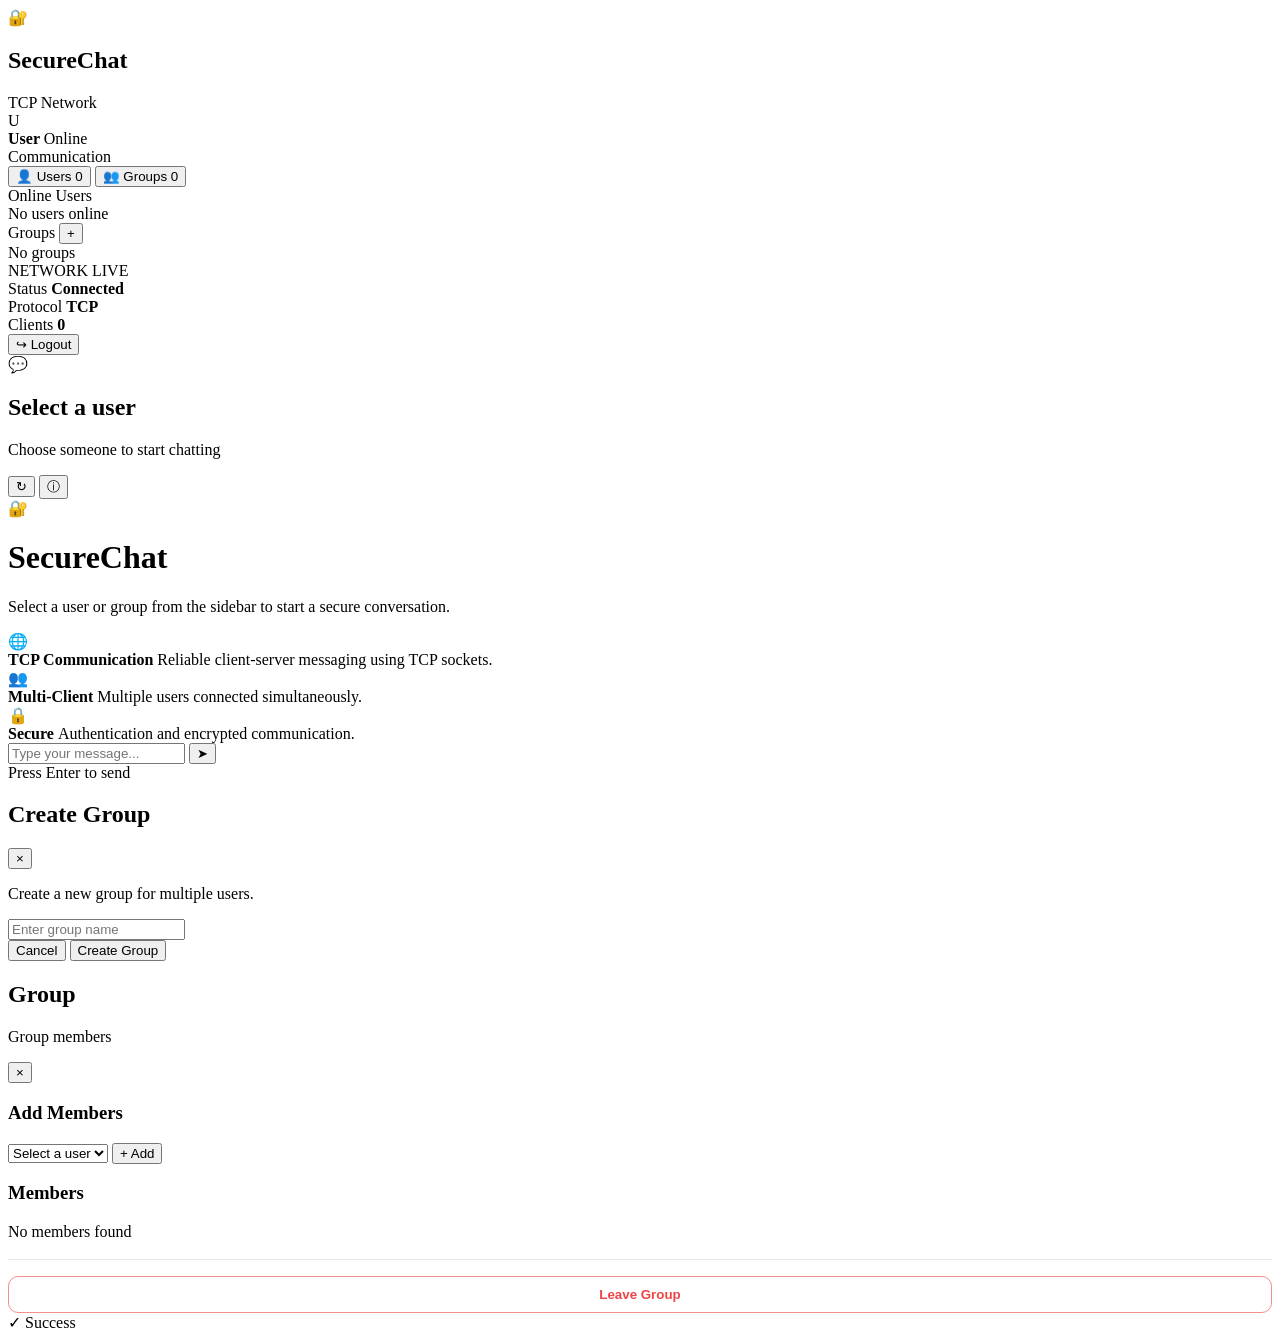
==== web/chat.html @ 2694d411 "Updated project" ====
<!DOCTYPE html>
<html lang="en">

<head>
    <meta charset="UTF-8">

    <meta
        name="viewport"
        content="width=device-width, initial-scale=1.0">

    <title>SecureChat</title>

    <link
        rel="stylesheet"
        href="/static/style.css">

    <!-- Small additions for the remove-member and leave-group buttons -->
    <style>
        .member-remove {
            margin-left: auto;
            padding: 6px 12px;
            border: 1px solid rgba(239, 68, 68, 0.6);
            border-radius: 8px;
            background: transparent;
            color: #ef4444;
            font-size: 12px;
            font-weight: 600;
            cursor: pointer;
        }

        .member-remove:hover {
            background: rgba(239, 68, 68, 0.12);
        }

        .leave-section {
            margin-top: 18px;
            padding-top: 16px;
            border-top: 1px solid rgba(148, 163, 184, 0.25);
        }

        .leave-btn {
            width: 100%;
            padding: 10px 14px;
            border: 1px solid rgba(239, 68, 68, 0.6);
            border-radius: 10px;
            background: transparent;
            color: #ef4444;
            font-weight: 600;
            cursor: pointer;
        }

        .leave-btn:hover {
            background: rgba(239, 68, 68, 0.12);
        }
    </style>

    <!-- Socket.IO -->
    <script src="https://cdn.socket.io/4.7.5/socket.io.min.js"></script>
</head>

<body class="chat-page">

<div class="app">

    <!-- =====================================================
         SIDEBAR
         ===================================================== -->

    <aside class="sidebar">

        <!-- BRAND -->

        <div class="sidebar-brand">

            <div class="brand-icon small">
                🔐
            </div>

            <div>
                <h2>
                    SecureChat
                </h2>

                <span>
                    TCP Network
                </span>
            </div>

        </div>


        <!-- CURRENT USER -->

        <div class="current-user">

            <div
                class="avatar"
                id="myAvatar">

                U

            </div>

            <div class="user-info">

                <strong id="currentUsername">
                    User
                </strong>

                <span class="online-status">

                    <i></i>

                    Online

                </span>

            </div>

        </div>


        <!-- NAVIGATION -->

        <div class="sidebar-section">

            <div class="section-title">
                Communication
            </div>


            <!-- USERS -->

            <button
                class="sidebar-item active"
                type="button"
                data-tab="users"
                onclick="showUsers()">

                <span>
                    👤
                </span>

                <span>
                    Users
                </span>

                <span
                    id="onlineCount"
                    class="count">

                    0

                </span>

            </button>


            <!-- GROUPS -->

            <button
                class="sidebar-item"
                type="button"
                data-tab="groups"
                onclick="showGroups()">

                <span>
                    👥
                </span>

                <span>
                    Groups
                </span>

                <span
                    id="groupCount"
                    class="count">

                    0

                </span>

            </button>

        </div>


        <!-- =================================================
             USERS PANEL
             ================================================= -->

        <div
            id="usersPanel"
            class="sidebar-list">

            <div class="list-heading">
                Online Users
            </div>

            <div id="usersList">

                <div class="empty-list">
                    No users online
                </div>

            </div>

        </div>


        <!-- =================================================
             GROUPS PANEL
             ================================================= -->

        <div
            id="groupsPanel"
            class="sidebar-list hidden">

            <div class="list-heading">

                <span>
                    Groups
                </span>

                <button
                    class="add-btn"
                    type="button"
                    onclick="openCreateGroup()">

                    +

                </button>

            </div>

            <div id="groupsList">

                <div class="empty-list">
                    No groups
                </div>

            </div>

        </div>


        <!-- =================================================
             NETWORK STATUS
             ================================================= -->

        <div class="network-card">

            <div class="network-header">

                <span>
                    NETWORK
                </span>

                <span class="network-live">
                    LIVE
                </span>

            </div>


            <div class="network-row">

                <span>
                    Status
                </span>

                <strong id="networkStatus">
                    Connected
                </strong>

            </div>


            <div class="network-row">

                <span>
                    Protocol
                </span>

                <strong>
                    TCP
                </strong>

            </div>


            <div class="network-row">

                <span>
                    Clients
                </span>

                <strong id="networkClients">
                    0
                </strong>

            </div>

        </div>


        <!-- LOGOUT -->

        <button
            class="logout-btn"
            type="button"
            onclick="logout()">

            <span>
                ↪
            </span>

            Logout

        </button>

    </aside>


    <!-- =====================================================
         MAIN
         ===================================================== -->

    <main class="main">

        <!-- =================================================
             CHAT HEADER
             ================================================= -->

        <header class="chat-header">

            <div
                id="chatHeader"
                class="chat-header-info">

                <div class="chat-avatar">
                    💬
                </div>

                <div>

                    <h2 id="chatTitle">
                        Select a user
                    </h2>

                    <p id="chatSubtitle">
                        Choose someone to start chatting
                    </p>

                </div>

            </div>


            <!-- HEADER ACTIONS -->

            <div class="header-actions">

                <!-- REFRESH -->

                <button
                    class="icon-btn"
                    type="button"
                    title="Refresh"
                    onclick="refreshData()">

                    ↻

                </button>


                <!-- GROUP INFORMATION -->

                <button
                    id="groupInfoBtn"
                    class="icon-btn hidden"
                    type="button"
                    title="Group information"
                    onclick="openGroupInfo()">

                    ⓘ

                </button>

            </div>

        </header>


        <!-- =================================================
             WELCOME SCREEN
             ================================================= -->

        <div
            id="welcomeScreen"
            class="welcome-screen">

            <div class="welcome-icon">
                🔐
            </div>

            <h1>
                SecureChat
            </h1>

            <p>
                Select a user or group from the sidebar
                to start a secure conversation.
            </p>

            <div class="feature-cards">

                <!-- TCP -->

                <div class="feature-card">

                    <div>
                        🌐
                    </div>

                    <strong>
                        TCP Communication
                    </strong>

                    <span>
                        Reliable client-server messaging
                        using TCP sockets.
                    </span>

                </div>


                <!-- MULTI CLIENT -->

                <div class="feature-card">

                    <div>
                        👥
                    </div>

                    <strong>
                        Multi-Client
                    </strong>

                    <span>
                        Multiple users connected
                        simultaneously.
                    </span>

                </div>


                <!-- SECURITY -->

                <div class="feature-card">

                    <div>
                        🔒
                    </div>

                    <strong>
                        Secure
                    </strong>

                    <span>
                        Authentication and encrypted
                        communication.
                    </span>

                </div>

            </div>

        </div>


        <!-- =================================================
             MESSAGES
             ================================================= -->

        <div
            id="messagesContainer"
            class="messages-container hidden">

            <div id="messages">

            </div>

        </div>


        <!-- =================================================
             MESSAGE INPUT
             ================================================= -->

        <div
            id="messageArea"
            class="message-area hidden">

            <div class="message-input-wrapper">

                <input
                    type="text"
                    id="messageInput"
                    placeholder="Type your message..."
                    autocomplete="off"
                    onkeydown="handleMessageKey(event)">

                <button
                    class="send-btn"
                    type="button"
                    onclick="sendMessage()">

                    ➤

                </button>

            </div>

            <div class="input-hint">
                Press Enter to send
            </div>

        </div>

    </main>

</div>


<!-- =========================================================
     CREATE GROUP MODAL
     ========================================================= -->

<div
    id="createGroupModal"
    class="modal hidden">

    <div class="modal-card">

        <div class="modal-header">

            <h2>
                Create Group
            </h2>

            <button
                type="button"
                onclick="closeCreateGroup()">

                ×

            </button>

        </div>

        <p>
            Create a new group for multiple users.
        </p>

        <input
            id="groupNameInput"
            type="text"
            placeholder="Enter group name"
            autocomplete="off">

        <div class="modal-actions">

            <button
                class="secondary-btn"
                type="button"
                onclick="closeCreateGroup()">

                Cancel

            </button>

            <button
                class="primary-btn"
                type="button"
                onclick="createGroup()">

                Create Group

            </button>

        </div>

    </div>

</div>


<!-- =========================================================
     GROUP INFORMATION MODAL
     ========================================================= -->

<div
    id="groupInfoModal"
    class="modal hidden">

    <div class="modal-card group-info-card">

        <!-- HEADER -->

        <div class="modal-header">

            <div>

                <h2 id="infoGroupName">
                    Group
                </h2>

                <p id="infoGroupMeta">
                    Group members
                </p>

            </div>

            <button
                type="button"
                onclick="closeGroupInfo()">

                ×

            </button>

        </div>


        <!-- =================================================
             ADD MEMBERS
             ================================================= -->

        <div class="add-member-section">

            <h3>
                Add Members
            </h3>

            <div class="member-actions">

                <select id="addMemberSelect">

                    <option value="">
                        Select a user
                    </option>

                </select>

                <button
                    class="primary-btn"
                    type="button"
                    onclick="addSelectedMember()">

                    + Add

                </button>

            </div>

        </div>


        <!-- =================================================
             MEMBERS
             ================================================= -->

        <div class="members-section">

            <h3>
                Members
            </h3>

            <div
                id="groupMembersList"
                class="members-list">

                <div class="empty-list">
                    No members found
                </div>

            </div>

        </div>


        <!-- =================================================
             LEAVE GROUP
             ================================================= -->

        <div class="leave-section">

            <button
                id="leaveGroupButton"
                class="leave-btn"
                type="button"
                onclick="leaveGroup()">

                Leave Group

            </button>

        </div>

    </div>

</div>


<!-- =========================================================
     TOAST
     ========================================================= -->

<div
    id="toast"
    class="toast">

    <span id="toastIcon">
        ✓
    </span>

    <span id="toastMessage">
        Success
    </span>

</div>


<!-- =========================================================
     SECURECHAT JAVASCRIPT
     ========================================================= -->

<script src="/static/script.js"></script>

</body>

</html>
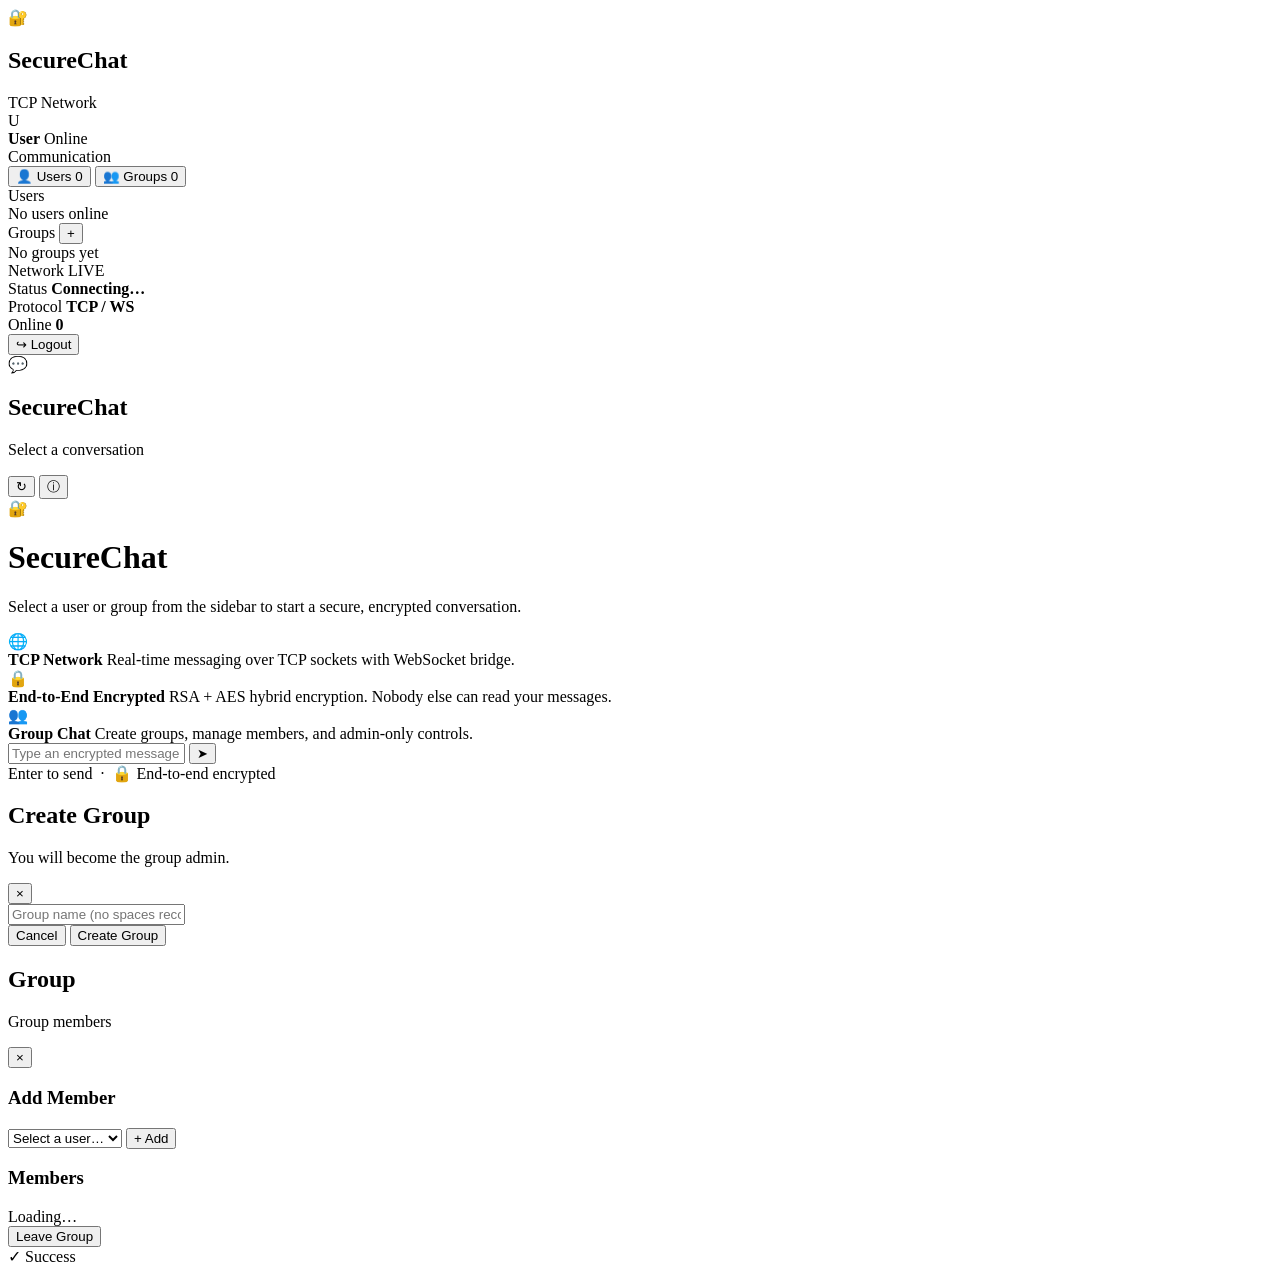
==== commit bb3f8bbe: "Update SecureChat frontend" ====
--- a/web/chat.html
+++ b/web/chat.html
@@ -2,742 +2,278 @@
 <html lang="en">
 
 <head>
-    <meta charset="UTF-8">
-
-    <meta
-        name="viewport"
-        content="width=device-width, initial-scale=1.0">
-
-    <title>SecureChat</title>
-
-    <link
-        rel="stylesheet"
-        href="/static/style.css">
-
-    <!-- Small additions for the remove-member and leave-group buttons -->
-    <style>
-        .member-remove {
-            margin-left: auto;
-            padding: 6px 12px;
-            border: 1px solid rgba(239, 68, 68, 0.6);
-            border-radius: 8px;
-            background: transparent;
-            color: #ef4444;
-            font-size: 12px;
-            font-weight: 600;
-            cursor: pointer;
-        }
-
-        .member-remove:hover {
-            background: rgba(239, 68, 68, 0.12);
-        }
-
-        .leave-section {
-            margin-top: 18px;
-            padding-top: 16px;
-            border-top: 1px solid rgba(148, 163, 184, 0.25);
-        }
-
-        .leave-btn {
-            width: 100%;
-            padding: 10px 14px;
-            border: 1px solid rgba(239, 68, 68, 0.6);
-            border-radius: 10px;
-            background: transparent;
-            color: #ef4444;
-            font-weight: 600;
-            cursor: pointer;
-        }
-
-        .leave-btn:hover {
-            background: rgba(239, 68, 68, 0.12);
-        }
-    </style>
-
-    <!-- Socket.IO -->
-    <script src="https://cdn.socket.io/4.7.5/socket.io.min.js"></script>
+  <meta charset="UTF-8">
+  <meta name="viewport" content="width=device-width, initial-scale=1.0">
+  <meta name="description"
+    content="SecureChat – Real-time encrypted private and group messaging.">
+  <title>SecureChat – Chat</title>
+  <link rel="stylesheet" href="/static/style.css">
+  <script src="https://cdn.socket.io/4.7.5/socket.io.min.js"></script>
 </head>
 
 <body class="chat-page">
 
+<!-- ================================================================
+     APP SHELL
+     ================================================================ -->
 <div class="app">
 
-    <!-- =====================================================
-         SIDEBAR
-         ===================================================== -->
-
-    <aside class="sidebar">
-
-        <!-- BRAND -->
-
-        <div class="sidebar-brand">
-
-            <div class="brand-icon small">
-                🔐
-            </div>
-
-            <div>
-                <h2>
-                    SecureChat
-                </h2>
-
-                <span>
-                    TCP Network
-                </span>
-            </div>
-
-        </div>
-
-
-        <!-- CURRENT USER -->
-
-        <div class="current-user">
-
-            <div
-                class="avatar"
-                id="myAvatar">
-
-                U
-
-            </div>
-
-            <div class="user-info">
-
-                <strong id="currentUsername">
-                    User
-                </strong>
-
-                <span class="online-status">
-
-                    <i></i>
-
-                    Online
-
-                </span>
-
-            </div>
-
-        </div>
-
-
-        <!-- NAVIGATION -->
-
-        <div class="sidebar-section">
-
-            <div class="section-title">
-                Communication
-            </div>
-
-
-            <!-- USERS -->
-
-            <button
-                class="sidebar-item active"
-                type="button"
-                data-tab="users"
-                onclick="showUsers()">
-
-                <span>
-                    👤
-                </span>
-
-                <span>
-                    Users
-                </span>
-
-                <span
-                    id="onlineCount"
-                    class="count">
-
-                    0
-
-                </span>
-
-            </button>
-
-
-            <!-- GROUPS -->
-
-            <button
-                class="sidebar-item"
-                type="button"
-                data-tab="groups"
-                onclick="showGroups()">
-
-                <span>
-                    👥
-                </span>
-
-                <span>
-                    Groups
-                </span>
-
-                <span
-                    id="groupCount"
-                    class="count">
-
-                    0
-
-                </span>
-
-            </button>
-
-        </div>
-
-
-        <!-- =================================================
-             USERS PANEL
-             ================================================= -->
-
-        <div
-            id="usersPanel"
-            class="sidebar-list">
-
-            <div class="list-heading">
-                Online Users
-            </div>
-
-            <div id="usersList">
-
-                <div class="empty-list">
-                    No users online
-                </div>
-
-            </div>
-
-        </div>
-
-
-        <!-- =================================================
-             GROUPS PANEL
-             ================================================= -->
-
-        <div
-            id="groupsPanel"
-            class="sidebar-list hidden">
-
-            <div class="list-heading">
-
-                <span>
-                    Groups
-                </span>
-
-                <button
-                    class="add-btn"
-                    type="button"
-                    onclick="openCreateGroup()">
-
-                    +
-
-                </button>
-
-            </div>
-
-            <div id="groupsList">
-
-                <div class="empty-list">
-                    No groups
-                </div>
-
-            </div>
-
-        </div>
-
-
-        <!-- =================================================
-             NETWORK STATUS
-             ================================================= -->
-
-        <div class="network-card">
-
-            <div class="network-header">
-
-                <span>
-                    NETWORK
-                </span>
-
-                <span class="network-live">
-                    LIVE
-                </span>
-
-            </div>
-
-
-            <div class="network-row">
-
-                <span>
-                    Status
-                </span>
-
-                <strong id="networkStatus">
-                    Connected
-                </strong>
-
-            </div>
-
-
-            <div class="network-row">
-
-                <span>
-                    Protocol
-                </span>
-
-                <strong>
-                    TCP
-                </strong>
-
-            </div>
-
-
-            <div class="network-row">
-
-                <span>
-                    Clients
-                </span>
-
-                <strong id="networkClients">
-                    0
-                </strong>
-
-            </div>
-
-        </div>
-
-
-        <!-- LOGOUT -->
-
-        <button
-            class="logout-btn"
-            type="button"
-            onclick="logout()">
-
-            <span>
-                ↪
-            </span>
-
-            Logout
-
-        </button>
-
-    </aside>
-
-
-    <!-- =====================================================
-         MAIN
-         ===================================================== -->
-
-    <main class="main">
-
-        <!-- =================================================
-             CHAT HEADER
-             ================================================= -->
-
-        <header class="chat-header">
-
-            <div
-                id="chatHeader"
-                class="chat-header-info">
-
-                <div class="chat-avatar">
-                    💬
-                </div>
-
-                <div>
-
-                    <h2 id="chatTitle">
-                        Select a user
-                    </h2>
-
-                    <p id="chatSubtitle">
-                        Choose someone to start chatting
-                    </p>
-
-                </div>
-
-            </div>
-
-
-            <!-- HEADER ACTIONS -->
-
-            <div class="header-actions">
-
-                <!-- REFRESH -->
-
-                <button
-                    class="icon-btn"
-                    type="button"
-                    title="Refresh"
-                    onclick="refreshData()">
-
-                    ↻
-
-                </button>
-
-
-                <!-- GROUP INFORMATION -->
-
-                <button
-                    id="groupInfoBtn"
-                    class="icon-btn hidden"
-                    type="button"
-                    title="Group information"
-                    onclick="openGroupInfo()">
-
-                    ⓘ
-
-                </button>
-
-            </div>
-
-        </header>
-
-
-        <!-- =================================================
-             WELCOME SCREEN
-             ================================================= -->
-
-        <div
-            id="welcomeScreen"
-            class="welcome-screen">
-
-            <div class="welcome-icon">
-                🔐
-            </div>
-
-            <h1>
-                SecureChat
-            </h1>
-
-            <p>
-                Select a user or group from the sidebar
-                to start a secure conversation.
-            </p>
-
-            <div class="feature-cards">
-
-                <!-- TCP -->
-
-                <div class="feature-card">
-
-                    <div>
-                        🌐
-                    </div>
-
-                    <strong>
-                        TCP Communication
-                    </strong>
-
-                    <span>
-                        Reliable client-server messaging
-                        using TCP sockets.
-                    </span>
-
-                </div>
-
-
-                <!-- MULTI CLIENT -->
-
-                <div class="feature-card">
-
-                    <div>
-                        👥
-                    </div>
-
-                    <strong>
-                        Multi-Client
-                    </strong>
-
-                    <span>
-                        Multiple users connected
-                        simultaneously.
-                    </span>
-
-                </div>
-
-
-                <!-- SECURITY -->
-
-                <div class="feature-card">
-
-                    <div>
-                        🔒
-                    </div>
-
-                    <strong>
-                        Secure
-                    </strong>
-
-                    <span>
-                        Authentication and encrypted
-                        communication.
-                    </span>
-
-                </div>
-
-            </div>
-
-        </div>
-
-
-        <!-- =================================================
-             MESSAGES
-             ================================================= -->
-
-        <div
-            id="messagesContainer"
-            class="messages-container hidden">
-
-            <div id="messages">
-
-            </div>
-
-        </div>
-
-
-        <!-- =================================================
-             MESSAGE INPUT
-             ================================================= -->
-
-        <div
-            id="messageArea"
-            class="message-area hidden">
-
-            <div class="message-input-wrapper">
-
-                <input
-                    type="text"
-                    id="messageInput"
-                    placeholder="Type your message..."
-                    autocomplete="off"
-                    onkeydown="handleMessageKey(event)">
-
-                <button
-                    class="send-btn"
-                    type="button"
-                    onclick="sendMessage()">
-
-                    ➤
-
-                </button>
-
-            </div>
-
-            <div class="input-hint">
-                Press Enter to send
-            </div>
-
-        </div>
-
-    </main>
-
+  <!-- =============================================================
+       SIDEBAR
+       ============================================================= -->
+  <aside class="sidebar">
+
+    <!-- Brand -->
+    <div class="sidebar-brand">
+      <div class="brand-icon">🔐</div>
+      <div>
+        <h2>SecureChat</h2>
+        <span>TCP Network</span>
+      </div>
+    </div>
+
+    <!-- Current user -->
+    <div class="current-user">
+      <div class="avatar" id="myAvatar">U</div>
+      <div class="user-info">
+        <strong id="currentUsername">User</strong>
+        <span class="online-status"><i></i> Online</span>
+      </div>
+    </div>
+
+    <!-- Nav tabs -->
+    <div class="sidebar-section">
+      <div class="section-title">Communication</div>
+
+      <button class="sidebar-item active" type="button"
+        data-tab="users" onclick="showUsers()">
+        <span>👤</span>
+        <span>Users</span>
+        <span id="onlineCount" class="count">0</span>
+      </button>
+
+      <button class="sidebar-item" type="button"
+        data-tab="groups" onclick="showGroups()">
+        <span>👥</span>
+        <span>Groups</span>
+        <span id="groupCount" class="count">0</span>
+      </button>
+    </div>
+
+    <!-- ── Users Panel ───────────────────────────────────── -->
+    <div id="usersPanel" class="sidebar-list">
+      <div class="list-heading">
+        <span>Users</span>
+      </div>
+      <div id="usersList">
+        <div class="empty-list">No users online</div>
+      </div>
+    </div>
+
+    <!-- ── Groups Panel ──────────────────────────────────── -->
+    <div id="groupsPanel" class="sidebar-list hidden">
+      <div class="list-heading">
+        <span>Groups</span>
+        <button class="add-btn" type="button"
+          title="Create a new group" onclick="openCreateGroup()">+</button>
+      </div>
+      <div id="groupsList">
+        <div class="empty-list">No groups yet</div>
+      </div>
+    </div>
+
+    <!-- ── Network Status ────────────────────────────────── -->
+    <div class="network-card">
+      <div class="network-header">
+        <span>Network</span>
+        <span class="network-live">LIVE</span>
+      </div>
+      <div class="network-row">
+        <span>Status</span>
+        <strong id="networkStatus">Connecting…</strong>
+      </div>
+      <div class="network-row">
+        <span>Protocol</span>
+        <strong>TCP / WS</strong>
+      </div>
+      <div class="network-row">
+        <span>Online</span>
+        <strong id="networkClients">0</strong>
+      </div>
+    </div>
+
+    <!-- Logout -->
+    <button class="logout-btn" type="button" id="logoutButton"
+      onclick="logout()">
+      <span>↪</span>
+      <span>Logout</span>
+    </button>
+
+  </aside><!-- /sidebar -->
+
+
+  <!-- =============================================================
+       MAIN
+       ============================================================= -->
+  <main class="main">
+
+    <!-- ── Chat Header ──────────────────────────────────── -->
+    <header class="chat-header">
+      <div id="chatHeader" class="chat-header-info">
+        <div class="chat-avatar" id="chatAvatarEl">💬</div>
+        <div>
+          <h2 id="chatTitle">SecureChat</h2>
+          <p id="chatSubtitle">Select a conversation</p>
+        </div>
+      </div>
+
+      <div class="header-actions">
+        <button class="icon-btn" type="button"
+          id="refreshButton" title="Refresh" onclick="refreshData()">↻</button>
+        <button id="groupInfoBtn" class="icon-btn hidden" type="button"
+          title="Group info" onclick="openGroupInfo()">ⓘ</button>
+      </div>
+    </header>
+
+    <!-- ── Welcome Screen ───────────────────────────────── -->
+    <div id="welcomeScreen" class="welcome-screen">
+      <div class="welcome-icon">🔐</div>
+      <h1>SecureChat</h1>
+      <p>Select a user or group from the sidebar to start a secure, encrypted conversation.</p>
+
+      <div class="feature-cards">
+        <div class="feature-card">
+          <div>🌐</div>
+          <strong>TCP Network</strong>
+          <span>Real-time messaging over TCP sockets with WebSocket bridge.</span>
+        </div>
+        <div class="feature-card">
+          <div>🔒</div>
+          <strong>End-to-End Encrypted</strong>
+          <span>RSA + AES hybrid encryption. Nobody else can read your messages.</span>
+        </div>
+        <div class="feature-card">
+          <div>👥</div>
+          <strong>Group Chat</strong>
+          <span>Create groups, manage members, and admin-only controls.</span>
+        </div>
+      </div>
+    </div>
+
+    <!-- ── Messages ─────────────────────────────────────── -->
+    <div id="messagesContainer" class="messages-container hidden">
+      <div id="messages"></div>
+    </div>
+
+    <!-- ── Input ────────────────────────────────────────── -->
+    <div id="messageArea" class="message-area hidden">
+      <div class="message-input-wrapper">
+        <input
+          type="text"
+          id="messageInput"
+          placeholder="Type an encrypted message…"
+          autocomplete="off"
+          spellcheck="true"
+          onkeydown="handleMessageKey(event)">
+        <button class="send-btn" type="button"
+          id="sendButton" title="Send" onclick="sendMessage()">➤</button>
+      </div>
+      <div class="input-hint">Enter to send &nbsp;·&nbsp; 🔒 End-to-end encrypted</div>
+    </div>
+
+  </main><!-- /main -->
+
+</div><!-- /.app -->
+
+
+<!-- ================================================================
+     CREATE GROUP MODAL
+     ================================================================ -->
+<div id="createGroupModal" class="modal hidden">
+  <div class="modal-card">
+
+    <div class="modal-header">
+      <div>
+        <h2>Create Group</h2>
+        <p>You will become the group admin.</p>
+      </div>
+      <button type="button" onclick="closeCreateGroup()" title="Close">×</button>
+    </div>
+
+    <input
+      id="groupNameInput"
+      type="text"
+      placeholder="Group name (no spaces recommended)"
+      maxlength="30"
+      autocomplete="off"
+      onkeydown="if(event.key==='Enter') createGroup()">
+
+    <div class="modal-actions">
+      <button class="secondary-btn" type="button"
+        onclick="closeCreateGroup()">Cancel</button>
+      <button class="primary-btn" type="button"
+        id="createGroupButton" onclick="createGroup()">Create Group</button>
+    </div>
+
+  </div>
 </div>
 
 
-<!-- =========================================================
-     CREATE GROUP MODAL
-     ========================================================= -->
-
-<div
-    id="createGroupModal"
-    class="modal hidden">
-
-    <div class="modal-card">
-
-        <div class="modal-header">
-
-            <h2>
-                Create Group
-            </h2>
-
-            <button
-                type="button"
-                onclick="closeCreateGroup()">
-
-                ×
-
-            </button>
-
-        </div>
-
-        <p>
-            Create a new group for multiple users.
-        </p>
-
-        <input
-            id="groupNameInput"
-            type="text"
-            placeholder="Enter group name"
-            autocomplete="off">
-
-        <div class="modal-actions">
-
-            <button
-                class="secondary-btn"
-                type="button"
-                onclick="closeCreateGroup()">
-
-                Cancel
-
-            </button>
-
-            <button
-                class="primary-btn"
-                type="button"
-                onclick="createGroup()">
-
-                Create Group
-
-            </button>
-
-        </div>
-
-    </div>
-
+<!-- ================================================================
+     GROUP INFO MODAL
+     ================================================================ -->
+<div id="groupInfoModal" class="modal hidden">
+  <div class="modal-card group-info-card">
+
+    <!-- Header -->
+    <div class="modal-header">
+      <div>
+        <h2 id="infoGroupName">Group</h2>
+        <p id="infoGroupMeta">Group members</p>
+      </div>
+      <button type="button" id="closeGroupInfo"
+        onclick="closeGroupInfo()" title="Close">×</button>
+    </div>
+
+    <!-- Add Members (admin only) -->
+    <div id="addMemberSection" class="add-member-section hidden">
+      <h3>Add Member</h3>
+      <div class="member-actions">
+        <select id="addMemberSelect">
+          <option value="">Select a user…</option>
+        </select>
+        <button class="primary-btn" type="button"
+          id="addMemberButton" onclick="addSelectedMember()">+ Add</button>
+      </div>
+    </div>
+
+    <!-- Member List -->
+    <div class="members-section">
+      <h3>Members</h3>
+      <div id="groupMembersList" class="members-list">
+        <div class="empty-list">Loading…</div>
+      </div>
+    </div>
+
+    <!-- Leave Group (non-admin only) -->
+    <div id="leaveSection" class="leave-section">
+      <button id="leaveGroupButton" class="leave-btn" type="button"
+        onclick="leaveGroup()">Leave Group</button>
+    </div>
+
+  </div>
 </div>
 
 
-<!-- =========================================================
-     GROUP INFORMATION MODAL
-     ========================================================= -->
-
-<div
-    id="groupInfoModal"
-    class="modal hidden">
-
-    <div class="modal-card group-info-card">
-
-        <!-- HEADER -->
-
-        <div class="modal-header">
-
-            <div>
-
-                <h2 id="infoGroupName">
-                    Group
-                </h2>
-
-                <p id="infoGroupMeta">
-                    Group members
-                </p>
-
-            </div>
-
-            <button
-                type="button"
-                onclick="closeGroupInfo()">
-
-                ×
-
-            </button>
-
-        </div>
-
-
-        <!-- =================================================
-             ADD MEMBERS
-             ================================================= -->
-
-        <div class="add-member-section">
-
-            <h3>
-                Add Members
-            </h3>
-
-            <div class="member-actions">
-
-                <select id="addMemberSelect">
-
-                    <option value="">
-                        Select a user
-                    </option>
-
-                </select>
-
-                <button
-                    class="primary-btn"
-                    type="button"
-                    onclick="addSelectedMember()">
-
-                    + Add
-
-                </button>
-
-            </div>
-
-        </div>
-
-
-        <!-- =================================================
-             MEMBERS
-             ================================================= -->
-
-        <div class="members-section">
-
-            <h3>
-                Members
-            </h3>
-
-            <div
-                id="groupMembersList"
-                class="members-list">
-
-                <div class="empty-list">
-                    No members found
-                </div>
-
-            </div>
-
-        </div>
-
-
-        <!-- =================================================
-             LEAVE GROUP
-             ================================================= -->
-
-        <div class="leave-section">
-
-            <button
-                id="leaveGroupButton"
-                class="leave-btn"
-                type="button"
-                onclick="leaveGroup()">
-
-                Leave Group
-
-            </button>
-
-        </div>
-
-    </div>
-
+<!-- ================================================================
+     TOAST
+     ================================================================ -->
+<div id="toast" class="toast">
+  <span id="toastIcon">✓</span>
+  <span id="toastMessage">Success</span>
 </div>
 
 
-<!-- =========================================================
-     TOAST
-     ========================================================= -->
-
-<div
-    id="toast"
-    class="toast">
-
-    <span id="toastIcon">
-        ✓
-    </span>
-
-    <span id="toastMessage">
-        Success
-    </span>
-
-</div>
-
-
-<!-- =========================================================
-     SECURECHAT JAVASCRIPT
-     ========================================================= -->
-
 <script src="/static/script.js"></script>
-
 </body>
-
 </html>
